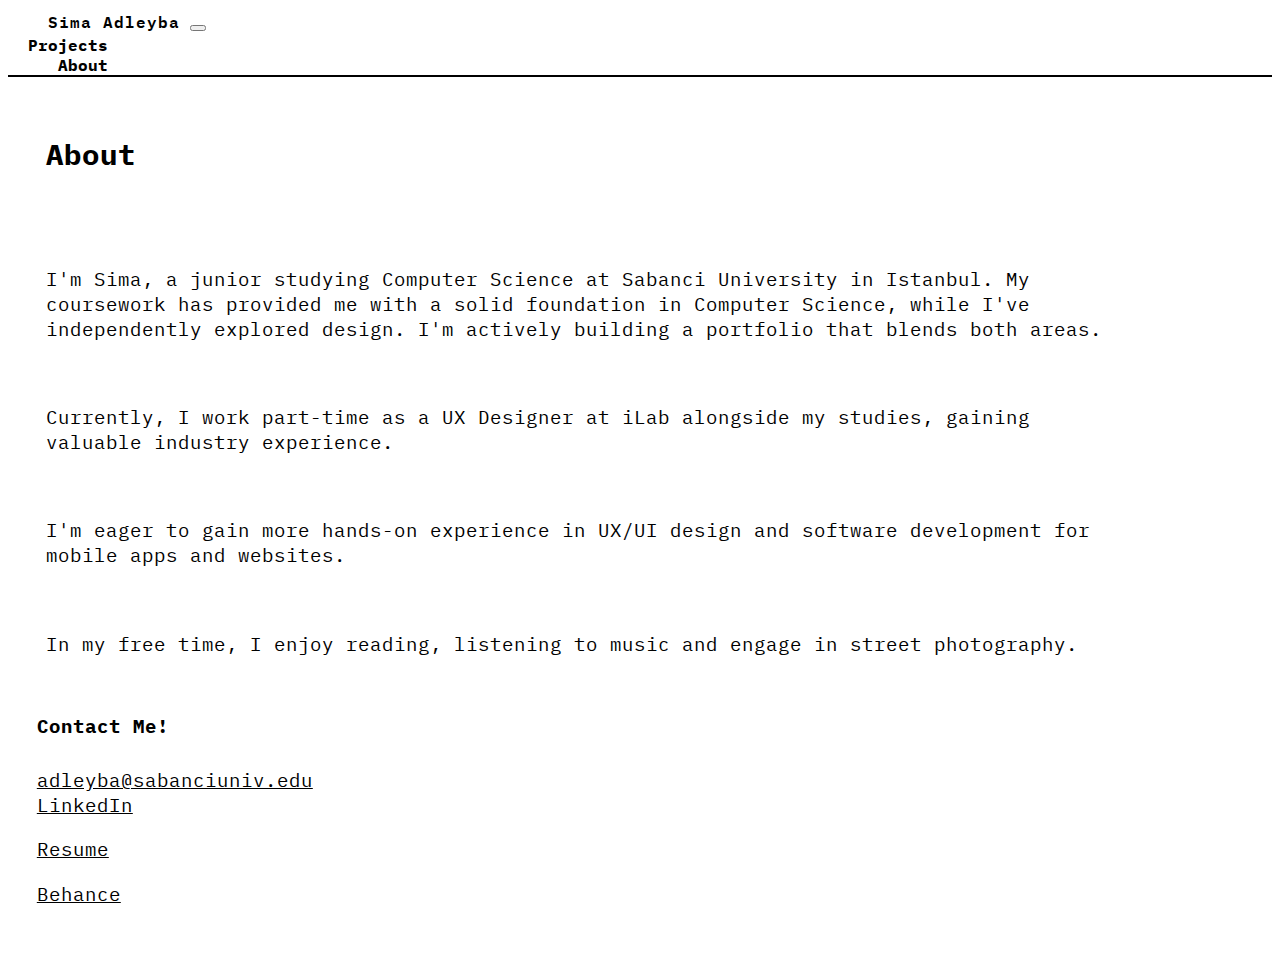
==== about.html @ 8bf42bd4 "Add files via upload" ====
<!doctype html>
<html lang="en">

<head>
    <meta charset="utf-8">
    <meta name="viewport" content="width=device-width, initial-scale=1">
    <title>sima.digital</title>
    <link href="https://cdn.jsdelivr.net/npm/bootstrap@5.3.1/dist/css/bootstrap.min.css" rel="stylesheet"
          integrity="sha384-4bw+/aepP/YC94hEpVNVgiZdgIC5+VKNBQNGCHeKRQN+PtmoHDEXuppvnDJzQIu9" crossorigin="anonymous">
    <link rel="stylesheet" href="styles.css">
    </link>
    <link rel="preconnect" href="https://fonts.googleapis.com">
    <link rel="preconnect" href="https://fonts.gstatic.com" crossorigin>
    <link href="https://fonts.googleapis.com/css2?family=IBM+Plex+Mono:ital,wght@0,100;0,200;0,300;0,400;0,500;0,600;0,700;1,100;1,200;1,300;1,400;1,500;1,600;1,700&display=swap" rel="stylesheet">
    <link rel="icon" href="/Users/sima/Desktop/Career/Web Development/sima.digital/Location_dot_black.svg.png"
          type="image/x-icon" />
</head>

<body>
    <!-- navigation bar -->
    <nav id="main-navbar" class="navbar navbar-expand-lg navbar-light bg-light sticky-top border-bottom">
        <div class="container-fluid">
            <a class="navbar-brand" href="home.html">Sima Adleyba</a>
            <button class="navbar-toggler" type="button" data-bs-toggle="collapse" data-bs-target="#navbarNavAltMarkup" aria-controls="navbarNavAltMarkup" aria-expanded="false" aria-label="Toggle navigation">
                <span class="navbar-toggler-icon"></span>
            </button>
            <div class="collapse navbar-collapse" id="navbarNavAltMarkup">
                <div class="navbar-nav ms-auto">
                    <a class="nav-link" href="projects.html">Projects</a>
                    <a class="nav-link custom-nav-link-last" href="about.html">About</a>
                </div>
            </div>
        </div>
    </nav>

    <section class="container-fluid about-section">
        <div class="row justify-content-center">
            <div class="col-lg-8">
                <h2>About</h2>
                <br>
                <br>
                <p>
                    I'm Sima, a junior studying Computer Science at Sabanci University in Istanbul. My coursework has provided me with a solid foundation in Computer Science, while I've independently explored design. I'm actively building a portfolio that blends both areas.
                </p>
                <br>
                <p>
                    Currently, I work part-time as a UX Designer at iLab alongside my studies, gaining valuable industry experience.
                </p>
                <br>
                <p>
                    I'm eager to gain more hands-on experience in UX/UI design and software development for mobile apps and websites.
                </p>
                <br>
                <p>
                    In my free time, I enjoy reading, listening to music and engage in street photography.
                </p>
            </div>
        </div>
    </section>

    <section class="container-fluid contact-section">
        <div class="row justify-content-center">
            <div class="col-lg-8">
                <h4 class="contact-me">Contact Me!</h4>
                <div class="row">
                    <div class="col-md-6">
                        <a href="mailto:adleyba@sabanciuniv.edu">adleyba@sabanciuniv.edu</a>
                    </div>
                    <div class="col-md-6">
                        <a href="https://www.linkedin.com/in/simaadleyba/">LinkedIn</a></p>
                    </div>
                </div>
                <div class="row">
                    <div class="col-md-6">
                        <a href="https://drive.google.com/file/d/1QzdMYXN4xmEEX9wqJ5DpkcZhhd9Qq_z5/view?usp=sharing">Resume</a></p>
                    </div>
                    <div class="col-md-6">
                        <a href="https://www.behance.net/simaadleyba">Behance</a>
                    </div>
                </div>
            </div>
        </div>
    </section>




    <script src="https://cdn.jsdelivr.net/npm/bootstrap@5.3.1/dist/js/bootstrap.bundle.min.js"
            integrity="sha384-HwwvtgBNo3bZJJLYd8oVXjrBZt8cqVSpeBNS5n7C8IVInixGAoxmnlMuBnhbgrkm"
            crossorigin="anonymous"></script>
    <script src="https://cdn.jsdelivr.net/npm/bootstrap@5.3.1/dist/js/bootstrap.bundle.min.js" integrity="sha384-HwwvtgBNo3bZJJLYd8oVXjrBZt8cqVSpeBNS5n7C8IVInixGAoxmnlMuBnhbgrkm" crossorigin="anonymous"></script>

</body>
</html>
---- styles.css ----
html {
    font-family: 'IBM Plex Mono';
}

.ibm-plex mono-thin {
    font-family: "IBM Plex Mono", monospace;
    font-weight: 100;
    font-style: normal;
}

.ibm-plex mono-extralight {
    font-family: "IBM Plex Mono", monospace;
    font-weight: 200;
    font-style: normal;
}

.ibm-plex mono-light {
    font-family: "IBM Plex Mono", monospace;
    font-weight: 300;
    font-style: normal;
}

.ibm-plex mono-regular {
    font-family: "IBM Plex Mono", monospace;
    font-weight: 400;
    font-style: normal;
}

.ibm-plex mono-medium {
    font-family: "IBM Plex Mono", monospace;
    font-weight: 500;
    font-style: normal;
}

.ibm-plex mono-semibold {
    font-family: "IBM Plex Mono", monospace;
    font-weight: 600;
    font-style: normal;
}

.ibm-plex mono-bold {
    font-family: "IBM Plex Mono", monospace;
    font-weight: 700;
    font-style: normal;
}

.ibm-plex mono-thin-italic {
    font-family: "IBM Plex Mono", monospace;
    font-weight: 100;
    font-style: italic;
}

.ibm-plex mono-extralight-italic {
    font-family: "IBM Plex Mono", monospace;
    font-weight: 200;
    font-style: italic;
}

.ibm-plex mono-light-italic {
    font-family: "IBM Plex Mono", monospace;
    font-weight: 300;
    font-style: italic;
}

.ibm-plex mono-regular-italic {
    font-family: "IBM Plex Mono", monospace;
    font-weight: 400;
    font-style: italic;
}

.ibm-plex mono-medium-italic {
    font-family: "IBM Plex Mono", monospace;
    font-weight: 500;
    font-style: italic;
}

.ibm-plex mono-semibold-italic {
    font-family: "IBM Plex Mono", monospace;
    font-weight: 600;
    font-style: italic;
}

.ibm-plex mono-bold-italic {
    font-family: "IBM Plex Mono", monospace;
    font-weight: 700;
    font-style: italic;
}

body {
    background-color: #fff;
}

/* navigation stuff */

#main-navbar {
    display: flex;
    justify-content: space-between;
    font-family: "IBM Plex Mono";
    font-weight: 500;
    /* Optional for spacing */
}

.navbar {
    background-color: #fff;
}

.navbar-brand {
    font-family: "IBM Plex Mono";
    font-weight: 600;
    box-sizing: border-box;
    margin-left: 2.5em;
    letter-spacing: 1px;
}

.navbar-brand:hover {
    text-decoration: none;
    font-weight: 400;
}


.nav-link {
    display: flex;
    justify-content: flex-end; /* Align links to the right */
    margin-right: 1em; /* Adjust spacing if needed */
    width: 100px;
}

.custom-nav-link-last {
    margin-right: 2.5em; /* Adjust this value as needed */
}


.border-bottom {
    border-bottom: 2px solid black !important;
}

.border-top {
    border-top: 1px solid black !important;
}

/* body-general stuff */
section {
    font-family: 'IBM Plex Mono', sans-serif;
    font-size: 1.2em;
    letter-spacing: 1px;
}

.special-word {
    font-family: 'IBM Plex Mono';
    font-weight: 500;
    letter-spacing: 1px;
}

a {
    text-decoration: none;
    font-weight: bold;
    color: inherit;
}

.intro-section {
    display: flex;
    justify-content: center;
    width: 90%;
}

a:hover {
    text-decoration: underline black;
}

.display-4 {
    font-size: 3rem;
}

h1 {
    margin-bottom: 0;
}

.col:first-of-type {
    margin-right: 5em;
}

.col:last-of-type {
    margin-left: 5em;
}

.footer {
    margin-left: 1.5em;
    color: rgb(133, 133, 133);
    font-size: small;
    letter-spacing: 1px;
}

.section-header-container {
    display: flex;
    align-items: center;
}

/* Adjustments for the Projects and About sections */
.col-auto {
    display: inline;
    width: auto;
}

.section-divider {
    flex-grow: 1;
    height: 2px;
    background-color: black;
    border: none;
    margin-left: 1.5em;
    margin-right: 1.5em;
    opacity: 1;
}

.profile-image {
    max-width: 27em;
}

h4 {
    margin: 0px;
}

.about-section {
    margin-top: 3em;
    margin-bottom: 3em;
    margin-left: 1.5em;
    margin-right: 1.5em;
}

.written-stuff p:first-of-type {
    margin-top: 1rem;
}

::selection {
    background-color: #000;
    color: #fff;
}

.contact-me {
    margin-bottom: 1.5em;
}

.col-lg-8 {
    width: 90%
}

.py-5 {
    margin-top: 4em;
}

.contact-section {
    margin-top: 3em;
    margin-bottom: 3em;
    margin-left: 1.5em!important;
}

.contact-section h2 {
    text-align: left;
    margin-bottom: 1em;
}

.contact-section .row {
    margin-bottom: 1em;
}

.contact-section .col {
    text-align: left;
}

.project-section .col-lg-8 {
    text-align: left;
    margin-left: 2em;
}

.contact-section a {
    text-decoration: underline;
    color: inherit; /* This will make the links inherit the color of the surrounding text */
    font-weight: normal!important;
}

.contact-section a:hover {
    font-weight: bold!important;
}

.project-section {
    width: 90%;
    margin-top: 3em;
}

.about-section .row {
    padding-left: 0.5em;
}

.project-section .col-md-6 {
    flex: 0 0 auto;
    width: 45%;
    margin-left: auto;
    margin-right: auto;
    margin-top: 4em;
}

.border-primary {
    border-color: black!important;
}

.card {
    border-radius: 0!important;
    margin-bottom: 3em;
}

.card-img-top {
    border-radius: 0!important;
}

/* mobile / small layout */

@media (max-width: 1020px) {
    .profile-image {
        opacity: 0;
    }
}

@media (max-width: 768px) {
    .display-4 {
        font-size: 2rem;
    }
}
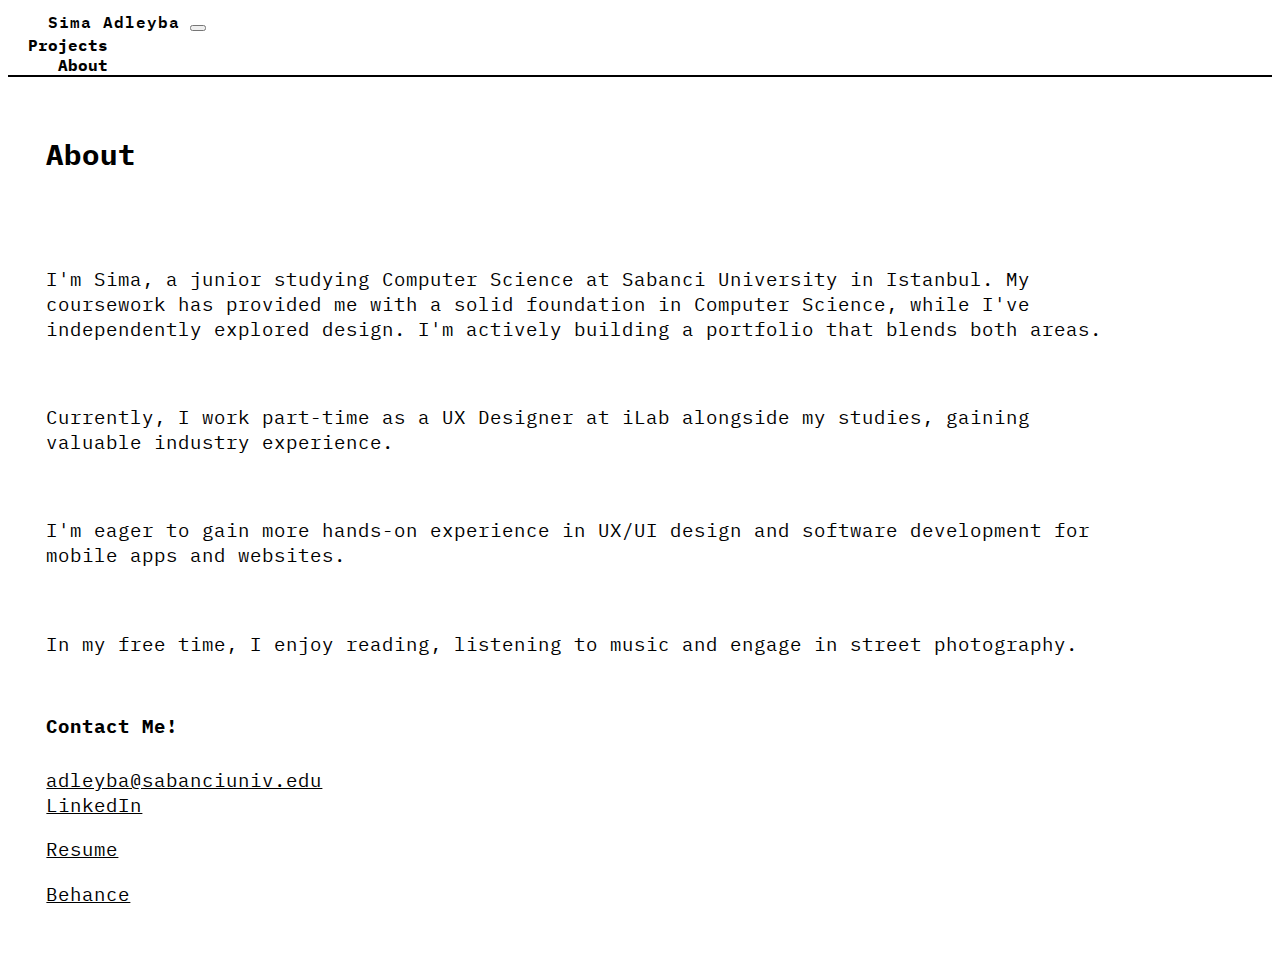
==== commit bc2db2eb: "navbar active page updated" ====
--- a/about.html
+++ b/about.html
@@ -20,14 +20,14 @@
     <!-- navigation bar -->
     <nav id="main-navbar" class="navbar navbar-expand-lg navbar-light bg-light sticky-top border-bottom">
         <div class="container-fluid">
-            <a class="navbar-brand" href="home.html">Sima Adleyba</a>
+            <a class="navbar-brand" href="index.html">Sima Adleyba</a>
             <button class="navbar-toggler" type="button" data-bs-toggle="collapse" data-bs-target="#navbarNavAltMarkup" aria-controls="navbarNavAltMarkup" aria-expanded="false" aria-label="Toggle navigation">
                 <span class="navbar-toggler-icon"></span>
             </button>
             <div class="collapse navbar-collapse" id="navbarNavAltMarkup">
                 <div class="navbar-nav ms-auto">
                     <a class="nav-link" href="projects.html">Projects</a>
-                    <a class="nav-link custom-nav-link-last" href="about.html">About</a>
+                    <a class="nav-link active custom-nav-link-last" href="about.html">About</a>
                 </div>
             </div>
         </div>
@@ -91,4 +91,4 @@
     <script src="https://cdn.jsdelivr.net/npm/bootstrap@5.3.1/dist/js/bootstrap.bundle.min.js" integrity="sha384-HwwvtgBNo3bZJJLYd8oVXjrBZt8cqVSpeBNS5n7C8IVInixGAoxmnlMuBnhbgrkm" crossorigin="anonymous"></script>
 
 </body>
-</html>+</html>
--- a/styles.css
+++ b/styles.css
@@ -97,12 +97,13 @@
     justify-content: space-between;
     font-family: "IBM Plex Mono";
     font-weight: 500;
-    /* Optional for spacing */
 }
 
 .navbar {
-    background-color: #fff;
-}
+    background-color: rgba(255, 255, 255, 0.5) !important;
+    -webkit-backdrop-filter: blur(5px) !important;
+}
+
 
 .navbar-brand {
     font-family: "IBM Plex Mono";
@@ -120,13 +121,17 @@
 
 .nav-link {
     display: flex;
-    justify-content: flex-end; /* Align links to the right */
-    margin-right: 1em; /* Adjust spacing if needed */
+    justify-content: flex-end;
+    margin-right: 1em;
     width: 100px;
 }
 
+.nav-link.active {
+    font-weight: bold;
+}
+
 .custom-nav-link-last {
-    margin-right: 2.5em; /* Adjust this value as needed */
+    margin-right: 2.5em;
 }
 
 
@@ -273,7 +278,7 @@
 
 .contact-section a {
     text-decoration: underline;
-    color: inherit; /* This will make the links inherit the color of the surrounding text */
+    color: inherit;
     font-weight: normal!important;
 }
 
@@ -311,6 +316,20 @@
     border-radius: 0!important;
 }
 
+.contact-section .col-lg-8 {
+    margin-left: 0.5em;
+}
+
+.card-body a {
+    font-weight: normal;
+    text-decoration: none;
+}
+
+.card-body a:hover {
+    font-weight: normal;
+    text-decoration: none;
+}
+
 /* mobile / small layout */
 
 @media (max-width: 1020px) {
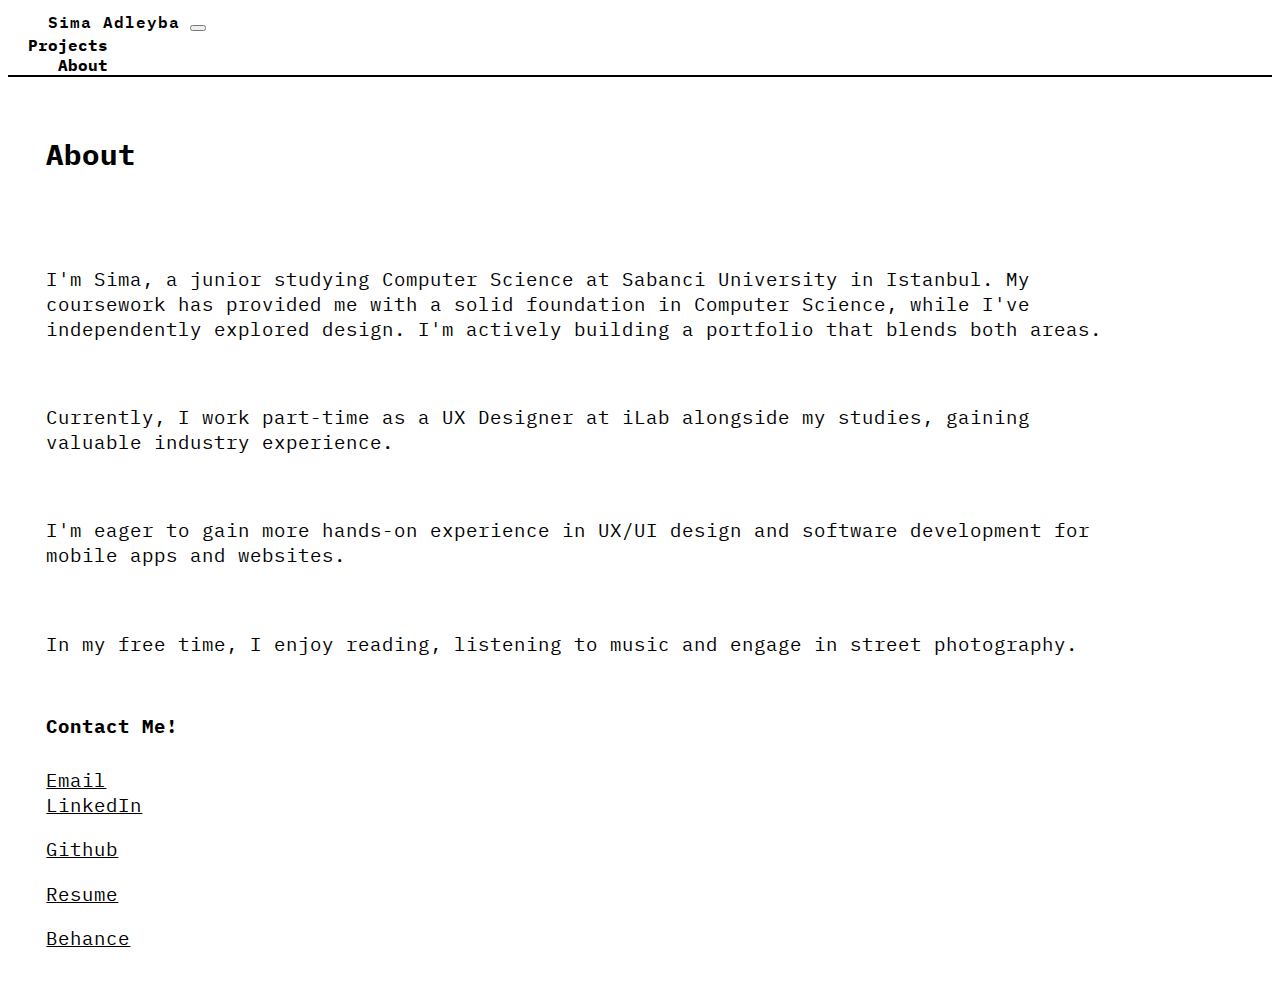
==== commit 159912c2: "github added" ====
--- a/about.html
+++ b/about.html
@@ -63,18 +63,21 @@
             <div class="col-lg-8">
                 <h4 class="contact-me">Contact Me!</h4>
                 <div class="row">
-                    <div class="col-md-6">
-                        <a href="mailto:adleyba@sabanciuniv.edu">adleyba@sabanciuniv.edu</a>
+                    <div class="col-md-4">
+                        <a href="mailto:adleyba@sabanciuniv.edu">Email</a>
                     </div>
-                    <div class="col-md-6">
+                    <div class="col-md-4">
                         <a href="https://www.linkedin.com/in/simaadleyba/">LinkedIn</a></p>
+                    </div>
+                    <div class="col-md-4">
+                        <a href="https://github.com/simaadleyba">Github</a></p>
                     </div>
                 </div>
                 <div class="row">
-                    <div class="col-md-6">
+                    <div class="col-md-4">
                         <a href="https://drive.google.com/file/d/1QzdMYXN4xmEEX9wqJ5DpkcZhhd9Qq_z5/view?usp=sharing">Resume</a></p>
                     </div>
-                    <div class="col-md-6">
+                    <div class="col-md-4">
                         <a href="https://www.behance.net/simaadleyba">Behance</a>
                     </div>
                 </div>
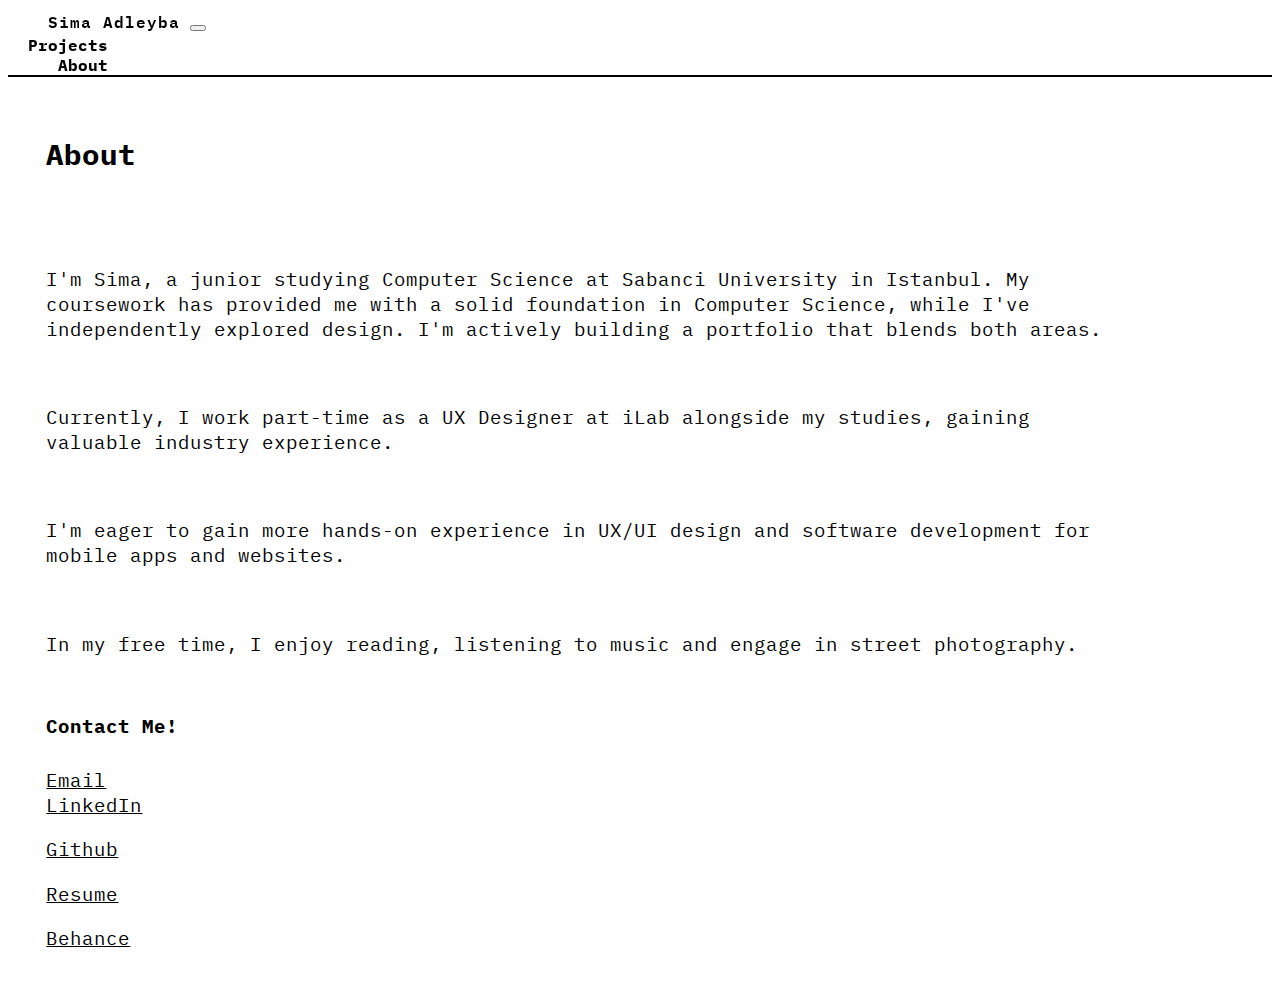
==== commit 4d024329: "updated cv" ====
--- a/about.html
+++ b/about.html
@@ -75,7 +75,7 @@
                 </div>
                 <div class="row">
                     <div class="col-md-4">
-                        <a href="https://drive.google.com/file/d/1QzdMYXN4xmEEX9wqJ5DpkcZhhd9Qq_z5/view?usp=sharing">Resume</a></p>
+                        <a href="https://drive.google.com/file/d/1G_e8JH99blupjhZGMDXu-qexPwg_XYya/view?usp=sharing">Resume</a></p>
                     </div>
                     <div class="col-md-4">
                         <a href="https://www.behance.net/simaadleyba">Behance</a>
--- a/styles.css
+++ b/styles.css
@@ -102,6 +102,7 @@
 .navbar {
     background-color: rgba(255, 255, 255, 0.5) !important;
     -webkit-backdrop-filter: blur(5px) !important;
+    backdrop-filter: blur(5px) !important;
 }
 
 
@@ -200,10 +201,27 @@
     align-items: center;
 }
 
+.card-text {
+    font-size: large;
+}
+
 /* Adjustments for the Projects and About sections */
 .col-auto {
     display: inline;
     width: auto;
+}
+
+.project-category-row {
+    width: 100%;
+}
+
+.project-category-link {
+    text-decoration: none;
+    font-weight: 400;
+}
+
+.project-category-link:hover {
+    text-decoration: underline;
 }
 
 .section-divider {
@@ -271,7 +289,7 @@
     text-align: left;
 }
 
-.project-section .col-lg-8 {
+.project-section .col-lg-8 .h3 {
     text-align: left;
     margin-left: 2em;
 }
@@ -286,48 +304,73 @@
     font-weight: bold!important;
 }
 
+.about-section .row {
+    padding-left: 0.5em;
+}
+
+.project-category-row {
+    margin-top: 1.5em;
+    margin-bottom: 3em;
+}
+
+.border-primary {
+    border-color: black!important;
+}
+
+.card {
+    border-radius: 0!important;
+    margin-bottom: 3em;
+}
+
+.card-img-top {
+    border-radius: 0!important;
+}
+
+.contact-section .col-lg-8 {
+    margin-left: 0.5em;
+}
+
+.card-body a {
+    font-weight: normal;
+    text-decoration: none;
+}
+
+.card-body a:hover {
+    font-weight: normal;
+    text-decoration: none;
+}
+
+/* Adjustments for the Projects and About sections */
 .project-section {
     width: 90%;
     margin-top: 3em;
-}
-
-.about-section .row {
-    padding-left: 0.5em;
+    padding-left: 1em;
+    padding-right: 1em;
+    display: flex;
+    flex-wrap: wrap;
 }
 
 .project-section .col-md-6 {
-    flex: 0 0 auto;
-    width: 45%;
-    margin-left: auto;
-    margin-right: auto;
-    margin-top: 4em;
-}
-
-.border-primary {
-    border-color: black!important;
-}
-
-.card {
-    border-radius: 0!important;
-    margin-bottom: 3em;
-}
-
-.card-img-top {
-    border-radius: 0!important;
-}
-
-.contact-section .col-lg-8 {
-    margin-left: 0.5em;
-}
-
-.card-body a {
-    font-weight: normal;
-    text-decoration: none;
-}
-
-.card-body a:hover {
-    font-weight: normal;
-    text-decoration: none;
+    flex: 0 0 calc(50% - 2em);
+    margin-top: 1.5em;
+    margin-right: 2em;
+    margin-bottom: 2em;
+}
+
+.section-header-container {
+    display: flex;
+    align-items: center;
+    margin-bottom: 1em;
+}
+
+.project-section h3 {
+    margin-right: 1em;
+}
+
+#ux-ui-development,
+#ml-data-science,
+#creative-works {
+    scroll-margin-top: 3.5em;
 }
 
 /* mobile / small layout */
